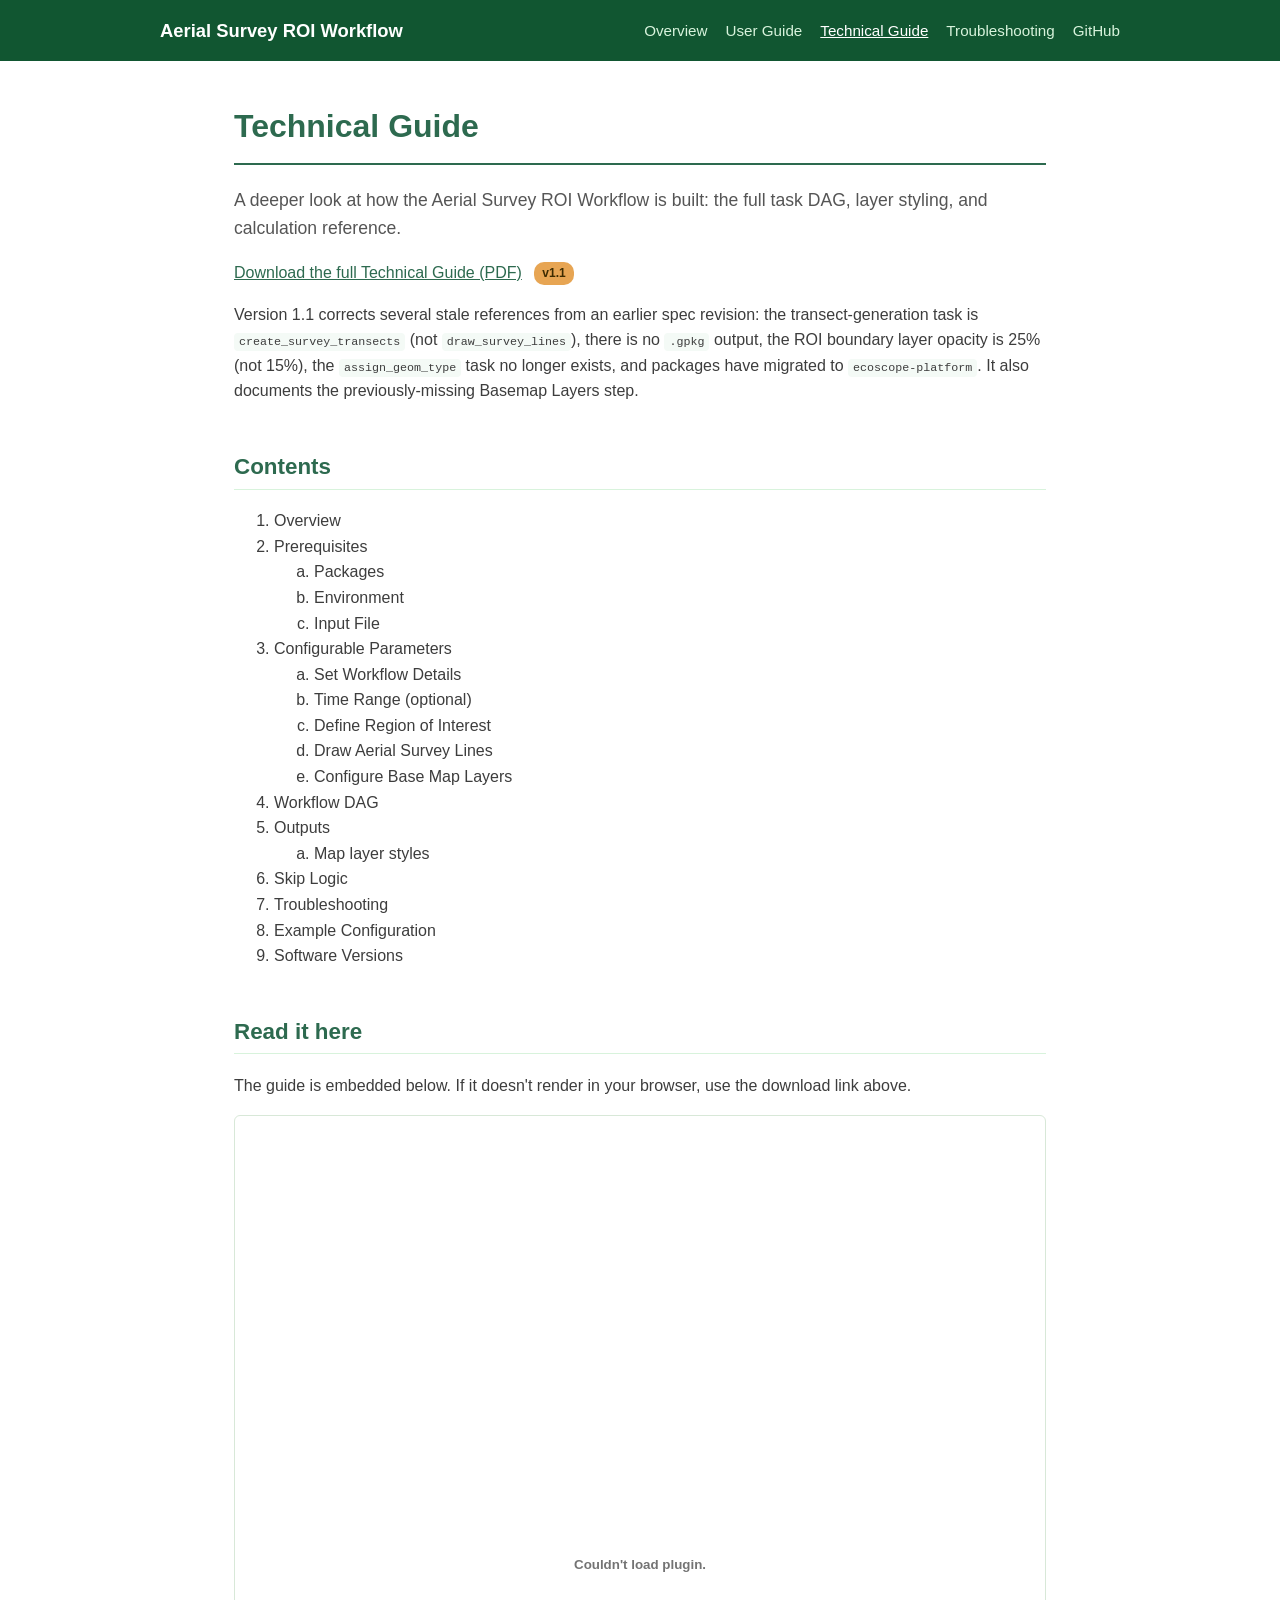
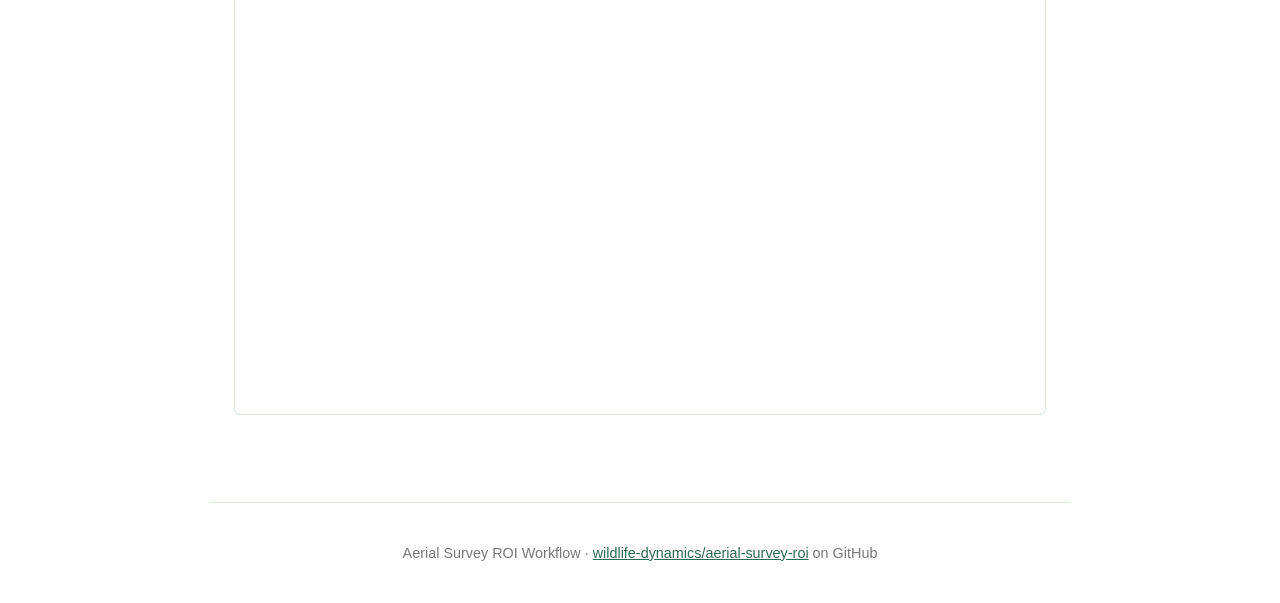
==== docs/technical-guide.html @ 7bedd2b4 "Exclude screenshots, update readme.md and include docs/" ====
<!DOCTYPE html>
<html lang="en">
<head>
  <meta charset="utf-8" />
  <meta name="viewport" content="width=device-width, initial-scale=1.0" />
  <title>Technical Guide — Aerial Survey ROI Workflow</title>
  <link rel="stylesheet" href="assets/style.css" />
</head>
<body>
  <header class="site-header">
    <div class="bar">
      <a class="brand" href="index.html">Aerial Survey ROI Workflow</a>
      <nav>
        <a href="index.html">Overview</a>
        <a href="user-guide.html">User Guide</a>
        <a href="technical-guide.html" class="active">Technical Guide</a>
        <a href="troubleshooting.html">Troubleshooting</a>
        <a href="https://github.com/wildlife-dynamics/aerial-survey-roi">GitHub</a>
      </nav>
    </div>
  </header>

  <main>
    <h1>Technical Guide</h1>
    <p class="lede">A deeper look at how the Aerial Survey ROI Workflow is built: the full task DAG, layer styling, and calculation reference.</p>

    <p>
      <a href="assets/aerial_survey_roi_technical_guide.pdf">Download the full Technical Guide (PDF)</a>
      <span class="badge">v1.1</span>
    </p>
    <p>Version 1.1 corrects several stale references from an earlier spec revision: the transect-generation task is <code>create_survey_transects</code> (not <code>draw_survey_lines</code>), there is no <code>.gpkg</code> output, the ROI boundary layer opacity is 25% (not 15%), the <code>assign_geom_type</code> task no longer exists, and packages have migrated to <code>ecoscope-platform</code>. It also documents the previously-missing Basemap Layers step.</p>

    <h2>Contents</h2>
    <ol>
      <li>Overview</li>
      <li>Prerequisites
        <ol type="a">
          <li>Packages</li>
          <li>Environment</li>
          <li>Input File</li>
        </ol>
      </li>
      <li>Configurable Parameters
        <ol type="a">
          <li>Set Workflow Details</li>
          <li>Time Range (optional)</li>
          <li>Define Region of Interest</li>
          <li>Draw Aerial Survey Lines</li>
          <li>Configure Base Map Layers</li>
        </ol>
      </li>
      <li>Workflow DAG</li>
      <li>Outputs
        <ol type="a">
          <li>Map layer styles</li>
        </ol>
      </li>
      <li>Skip Logic</li>
      <li>Troubleshooting</li>
      <li>Example Configuration</li>
      <li>Software Versions</li>
    </ol>

    <h2>Read it here</h2>
    <p>The guide is embedded below. If it doesn't render in your browser, use the download link above.</p>
    <embed src="assets/aerial_survey_roi_technical_guide.pdf" type="application/pdf" width="100%" height="900px" style="border: 1px solid #d8e8d8; border-radius: 6px;" />
  </main>

  <footer class="site-footer">
    <p>Aerial Survey ROI Workflow &middot; <a href="https://github.com/wildlife-dynamics/aerial-survey-roi">wildlife-dynamics/aerial-survey-roi</a> on GitHub</p>
  </footer>
</body>
</html>
---- docs/assets/style.css ----
:root {
  --green-dark: #115631;
  --green-mid: #2d6a4f;
  --green-light: #d8f3dc;
  --green-pale: #f4faf6;
  --amber: #e7a553;
  --slate: #3d3d3d;
  --grey-border: #d8e8d8;
}

* { box-sizing: border-box; }

body {
  font-family: -apple-system, BlinkMacSystemFont, "Segoe UI", sans-serif;
  color: var(--slate);
  line-height: 1.6;
  margin: 0;
  background: #fff;
}

.site-header {
  background: var(--green-dark);
  color: #fff;
  padding: 0 24px;
}

.site-header .bar {
  max-width: 960px;
  margin: 0 auto;
  display: flex;
  align-items: center;
  justify-content: space-between;
  flex-wrap: wrap;
  padding: 16px 0;
  gap: 12px;
}

.site-header .brand {
  font-weight: 700;
  font-size: 1.15em;
  color: #fff;
  text-decoration: none;
}

.site-header nav {
  display: flex;
  gap: 18px;
  flex-wrap: wrap;
}

.site-header nav a {
  color: var(--green-light);
  text-decoration: none;
  font-size: 0.95em;
}

.site-header nav a:hover,
.site-header nav a.active {
  color: #fff;
  text-decoration: underline;
}

main {
  max-width: 860px;
  margin: 0 auto;
  padding: 40px 24px 80px;
}

h1 {
  font-size: 2em;
  border-bottom: 2px solid var(--green-mid);
  padding-bottom: 10px;
  color: var(--green-mid);
  margin-top: 0;
}

h2 {
  font-size: 1.4em;
  color: var(--green-mid);
  margin-top: 2em;
  border-bottom: 1px solid var(--green-light);
  padding-bottom: 4px;
}

h3 {
  font-size: 1.1em;
  color: #40916c;
  margin-top: 1.5em;
}

p.lede {
  font-size: 1.1em;
  color: #555;
}

a { color: var(--green-mid); }

img {
  max-width: 100%;
  border: 1px solid var(--grey-border);
  border-radius: 6px;
  margin: 16px 0;
  box-shadow: 0 2px 8px rgba(0,0,0,0.1);
}

pre {
  background: #f4f4f4;
  padding: 12px 16px;
  border-radius: 6px;
  font-size: 0.9em;
  overflow-x: auto;
  border-left: 4px solid #52b788;
}

code {
  background: var(--green-pale);
  padding: 2px 5px;
  border-radius: 4px;
  font-size: 0.9em;
}

pre code { background: none; padding: 0; }

table {
  border-collapse: collapse;
  width: 100%;
  margin: 16px 0;
  font-size: 0.95em;
}

th, td {
  border: 1px solid var(--grey-border);
  padding: 8px 12px;
  text-align: left;
  vertical-align: top;
}

th {
  background: var(--green-pale);
  color: var(--green-dark);
}

hr {
  border: none;
  border-top: 1px solid var(--grey-border);
  margin: 2em 0;
}

.card-grid {
  display: grid;
  grid-template-columns: repeat(auto-fit, minmax(220px, 1fr));
  gap: 16px;
  margin: 24px 0;
}

.card {
  border: 1px solid var(--grey-border);
  border-radius: 8px;
  padding: 18px 20px;
  text-decoration: none;
  color: var(--slate);
  background: var(--green-pale);
  transition: box-shadow 0.15s ease, transform 0.15s ease;
}

.card:hover {
  box-shadow: 0 4px 14px rgba(17, 86, 49, 0.15);
  transform: translateY(-2px);
}

.card h3 {
  margin-top: 0;
  color: var(--green-dark);
}

.card p {
  margin-bottom: 0;
  color: #555;
  font-size: 0.95em;
}

.badge {
  display: inline-block;
  background: var(--amber);
  color: #3d2b00;
  font-size: 0.75em;
  font-weight: 600;
  padding: 2px 8px;
  border-radius: 10px;
  margin-left: 8px;
  vertical-align: middle;
}

.error-block {
  border-left: 4px solid var(--amber);
  background: #fdf6ec;
  border-radius: 6px;
  padding: 4px 18px;
  margin: 18px 0;
}

.error-block .symptom {
  font-weight: 600;
  color: var(--green-dark);
}

footer.site-footer {
  max-width: 860px;
  margin: 0 auto;
  padding: 24px;
  color: #777;
  font-size: 0.9em;
  border-top: 1px solid var(--grey-border);
  text-align: center;
}

footer.site-footer a { color: var(--green-mid); }
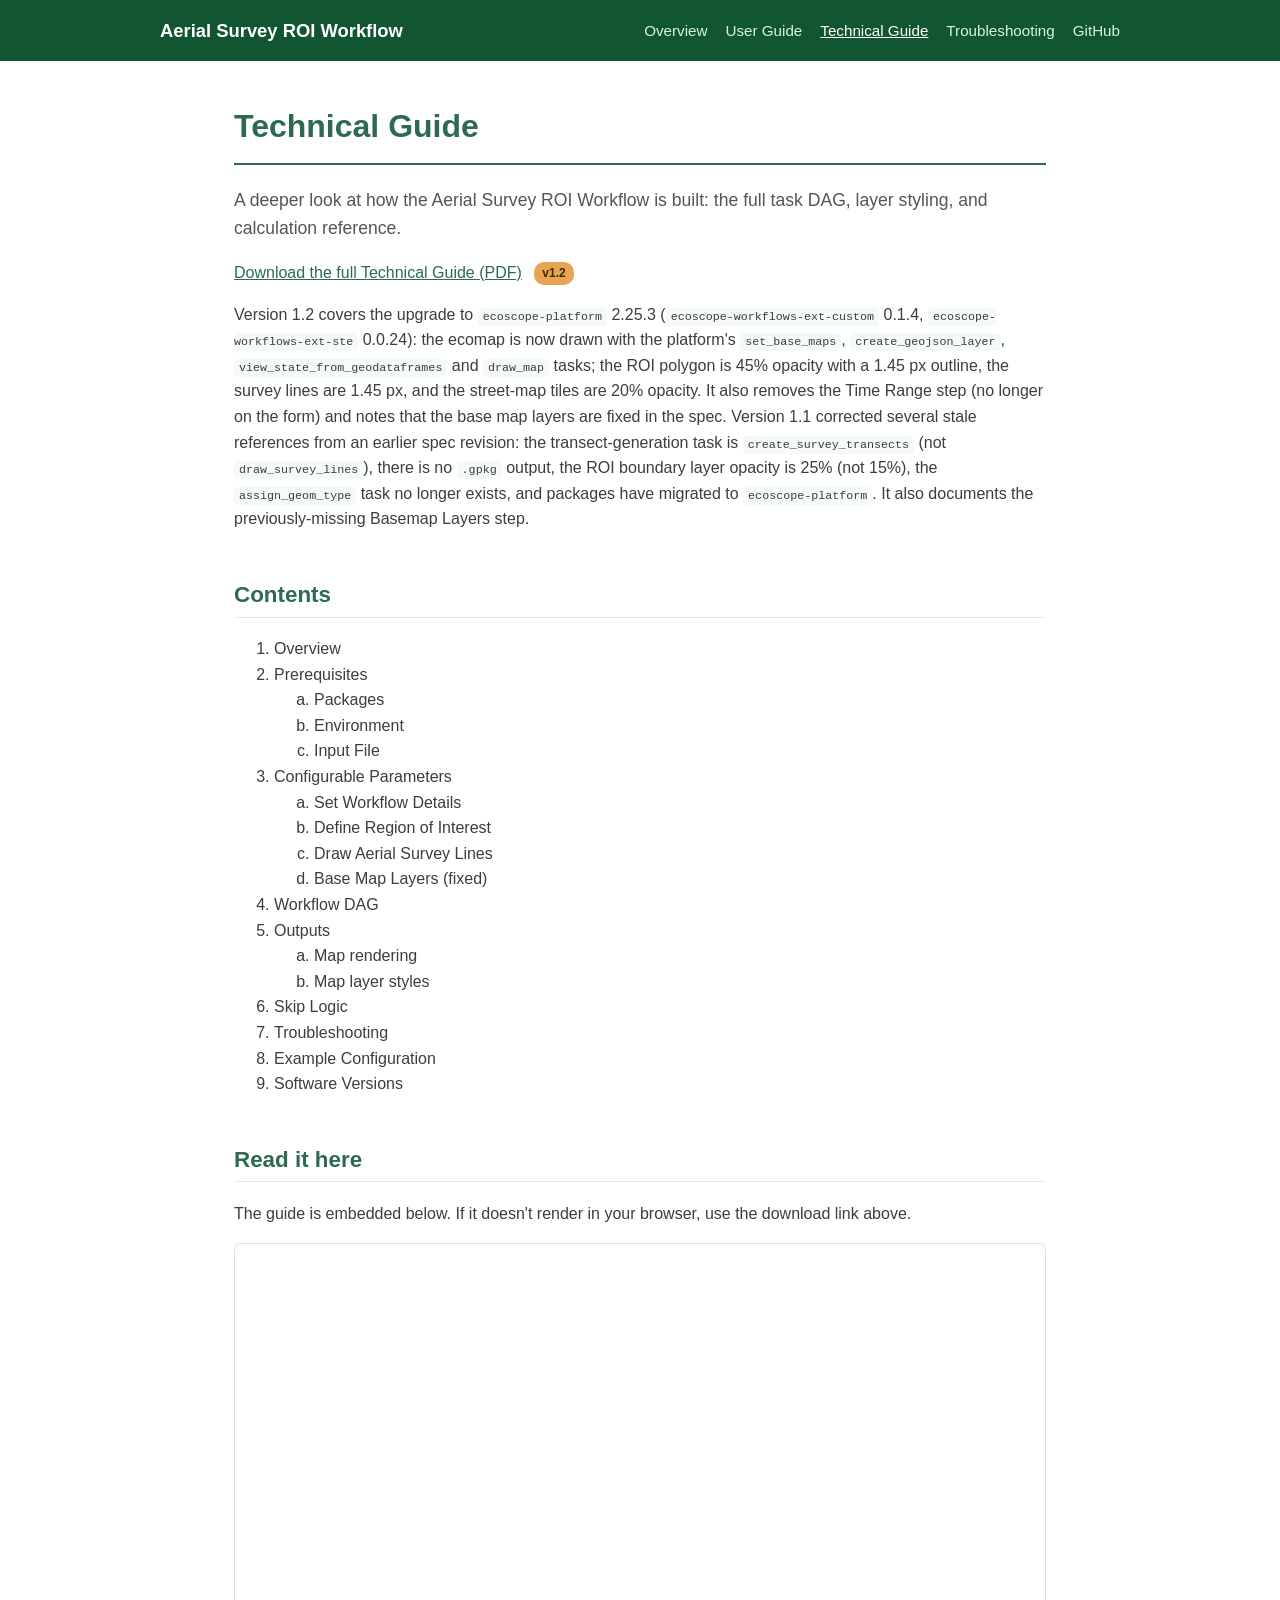
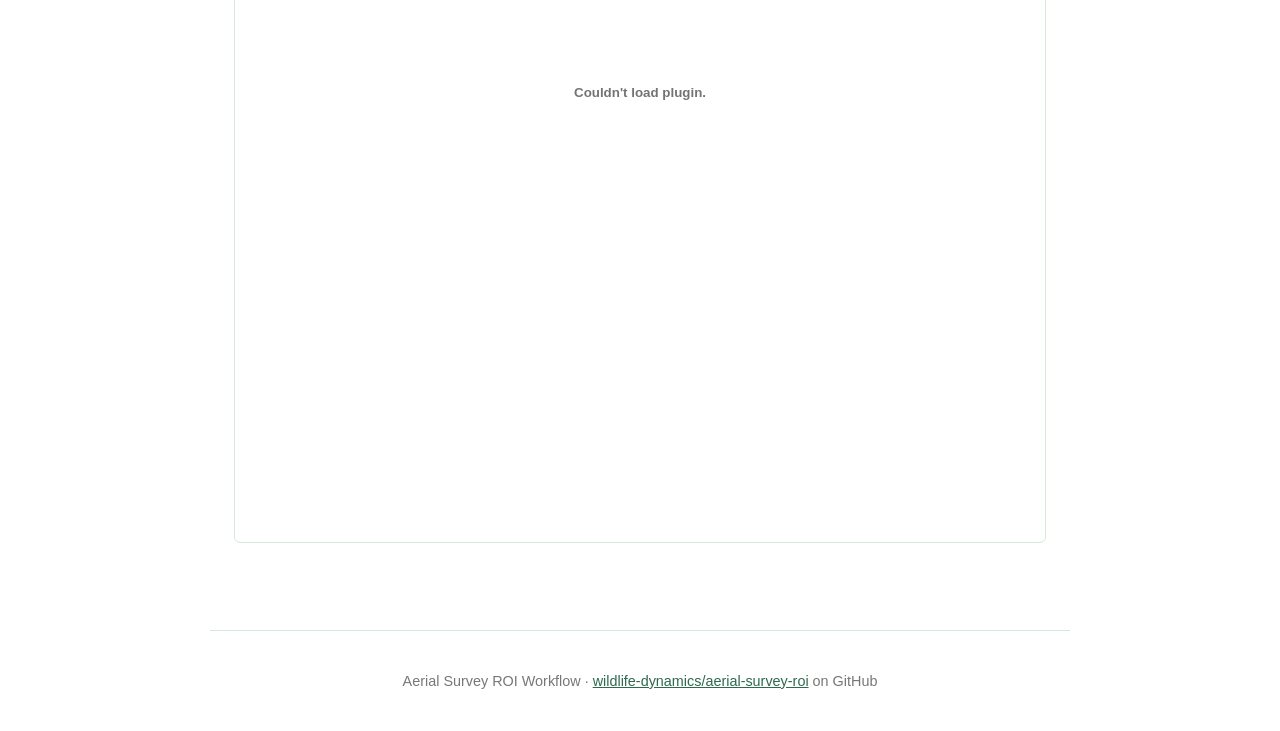
==== commit d42114c4: "Move Aerial Survey ROI map to ecoscope-platform 2.25.3 map tasks - Bump ecoscope-platform ==2.25.0 -" ====
--- a/docs/technical-guide.html
+++ b/docs/technical-guide.html
@@ -26,9 +26,9 @@
 
     <p>
       <a href="assets/aerial_survey_roi_technical_guide.pdf">Download the full Technical Guide (PDF)</a>
-      <span class="badge">v1.1</span>
+      <span class="badge">v1.2</span>
     </p>
-    <p>Version 1.1 corrects several stale references from an earlier spec revision: the transect-generation task is <code>create_survey_transects</code> (not <code>draw_survey_lines</code>), there is no <code>.gpkg</code> output, the ROI boundary layer opacity is 25% (not 15%), the <code>assign_geom_type</code> task no longer exists, and packages have migrated to <code>ecoscope-platform</code>. It also documents the previously-missing Basemap Layers step.</p>
+    <p>Version 1.2 covers the upgrade to <code>ecoscope-platform</code> 2.25.3 (<code>ecoscope-workflows-ext-custom</code> 0.1.4, <code>ecoscope-workflows-ext-ste</code> 0.0.24): the ecomap is now drawn with the platform's <code>set_base_maps</code>, <code>create_geojson_layer</code>, <code>view_state_from_geodataframes</code> and <code>draw_map</code> tasks; the ROI polygon is 45% opacity with a 1.45&nbsp;px outline, the survey lines are 1.45&nbsp;px, and the street-map tiles are 20% opacity. It also removes the Time Range step (no longer on the form) and notes that the base map layers are fixed in the spec. Version 1.1 corrected several stale references from an earlier spec revision: the transect-generation task is <code>create_survey_transects</code> (not <code>draw_survey_lines</code>), there is no <code>.gpkg</code> output, the ROI boundary layer opacity is 25% (not 15%), the <code>assign_geom_type</code> task no longer exists, and packages have migrated to <code>ecoscope-platform</code>. It also documents the previously-missing Basemap Layers step.</p>
 
     <h2>Contents</h2>
     <ol>
@@ -43,15 +43,15 @@
       <li>Configurable Parameters
         <ol type="a">
           <li>Set Workflow Details</li>
-          <li>Time Range (optional)</li>
           <li>Define Region of Interest</li>
           <li>Draw Aerial Survey Lines</li>
-          <li>Configure Base Map Layers</li>
+          <li>Base Map Layers (fixed)</li>
         </ol>
       </li>
       <li>Workflow DAG</li>
       <li>Outputs
         <ol type="a">
+          <li>Map rendering</li>
           <li>Map layer styles</li>
         </ol>
       </li>
